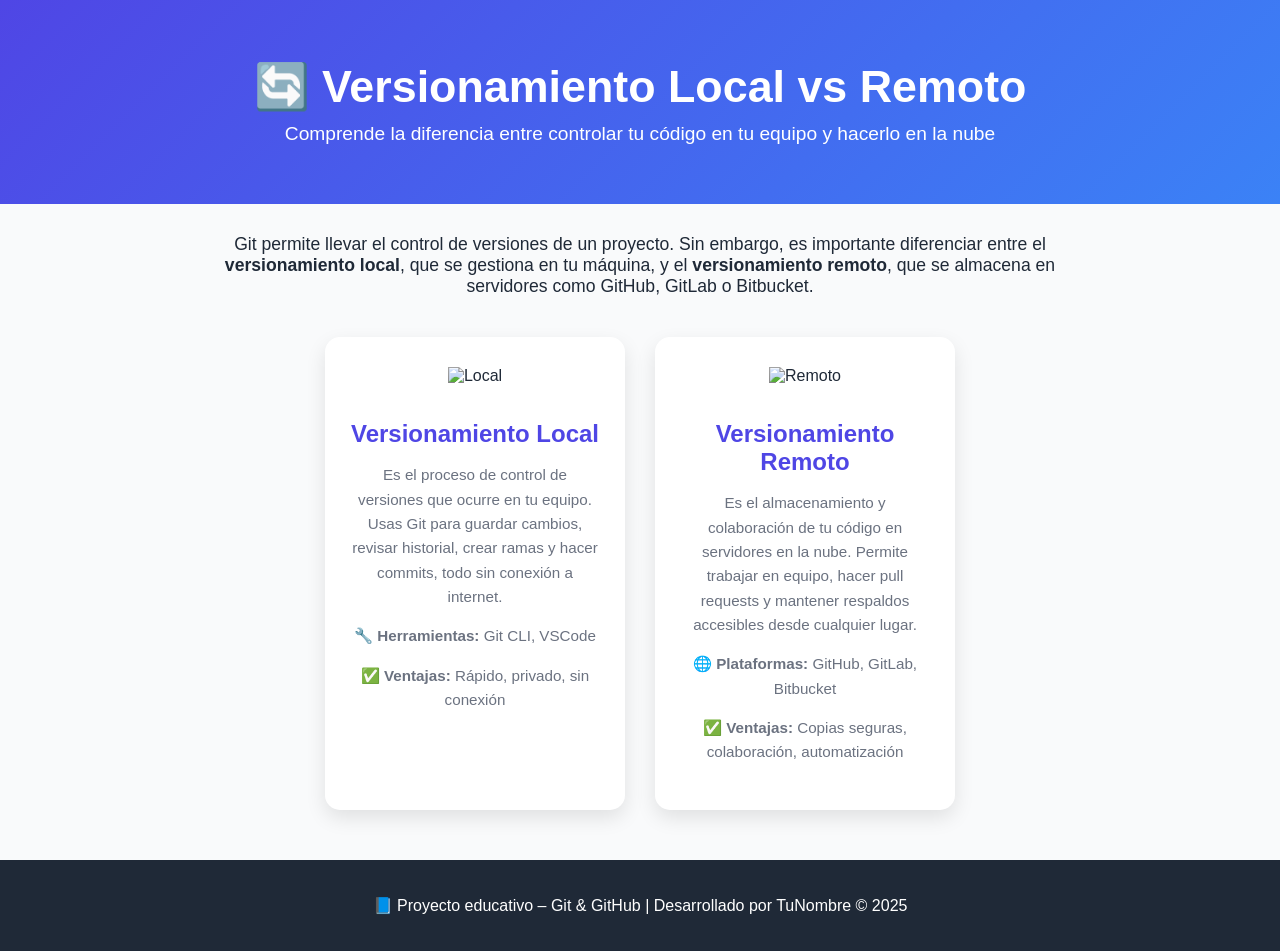
==== paginas/diferencias.html @ 28e16698 "creación página diferencias" ====
<!DOCTYPE html>
<html lang="es">
<head>
  <meta charset="UTF-8" />
  <meta name="viewport" content="width=device-width, initial-scale=1.0"/>
  <title>Versionamiento Local vs Remoto</title>
  <link rel="stylesheet" href="/css/diferencias.css" />
</head>
<body>

<header>
  <h1>🔄 Versionamiento Local vs Remoto</h1>
  <p>Comprende la diferencia entre controlar tu código en tu equipo y hacerlo en la nube</p>
</header>

<section class="intro">
  Git permite llevar el control de versiones de un proyecto. Sin embargo, es importante diferenciar entre el <strong>versionamiento local</strong>, que se gestiona en tu máquina, y el <strong>versionamiento remoto</strong>, que se almacena en servidores como GitHub, GitLab o Bitbucket.
</section>

<section class="cards">
  <div class="card">
    <img src="/img/trabajo-remoto.gif" alt="Local">
    <h2>Versionamiento Local</h2>
    <p>
      Es el proceso de control de versiones que ocurre en tu equipo. Usas Git para guardar cambios, revisar historial, crear ramas y hacer commits, todo sin conexión a internet.
    </p>
    <p><strong>🔧 Herramientas:</strong> Git CLI, VSCode</p>
    <p><strong>✅ Ventajas:</strong> Rápido, privado, sin conexión</p>
  </div>

  <div class="card">
    <img src="/img/trabajo-remoto.gif" alt="Remoto">
    <h2>Versionamiento Remoto</h2>
    <p>
      Es el almacenamiento y colaboración de tu código en servidores en la nube. Permite trabajar en equipo, hacer pull requests y mantener respaldos accesibles desde cualquier lugar.
    </p>
    <p><strong>🌐 Plataformas:</strong> GitHub, GitLab, Bitbucket</p>
    <p><strong>✅ Ventajas:</strong> Copias seguras, colaboración, automatización</p>
  </div>
</section>

<footer>
  <p>📘 Proyecto educativo – Git & GitHub | Desarrollado por TuNombre © 2025</p>
</footer>

</body>
</html>
---- css/diferencias.css ----
:root {
  --primary: #1f2937;
  --accent: #4f46e5;
  --bg: #f9fafb;
  --white: #fff;
  --gray: #6b7280;
  --shadow: rgba(0, 0, 0, 0.1);
}

* {
  box-sizing: border-box;
}

body {
  margin: 0;
  font-family: 'Segoe UI', sans-serif;
  background-color: var(--bg);
  color: var(--primary);
  overflow-x: hidden;
}

header {
  background: linear-gradient(135deg, var(--accent), #3b82f6);
  color: var(--white);
  text-align: center;
  padding: 60px 20px 40px;
  animation: fadeInDown 1s ease-out forwards;
}

header h1 {
  font-size: 2.8rem;
  margin: 0;
}

header p {
  margin-top: 10px;
  font-size: 1.2rem;
}

.intro {
  max-width: 900px;
  margin: 30px auto;
  padding: 0 20px;
  text-align: center;
  font-size: 1.1rem;
  opacity: 0;
  transform: translateY(30px);
  animation: fadeInUp 1s ease forwards;
  animation-delay: 0.5s;
}

.cards {
  display: flex;
  flex-wrap: wrap;
  justify-content: center;
  gap: 30px;
  max-width: 1200px;
  margin: 40px auto;
  padding: 0 20px;
}

.card {
  background: var(--white);
  border-radius: 15px;
  box-shadow: 0 8px 20px var(--shadow);
  padding: 30px 25px;
  width: 300px;
  transition: transform 0.3s ease, box-shadow 0.3s ease;
  cursor: pointer;
  text-align: center;
  opacity: 0;
  transform: translateY(40px);
  animation: fadeInUp 1s ease forwards;
}

.card:nth-child(1) {
  animation-delay: 0.8s;
}

.card:nth-child(2) {
  animation-delay: 1.1s;
}

.card:hover {
  transform: translateY(-10px) scale(1.03);
  box-shadow: 0 12px 24px rgba(0, 0, 0, 0.15);
}

.card img {
  width: 60px;
  margin-bottom: 15px;
}

.card h2 {
  font-size: 1.5rem;
  margin-bottom: 10px;
  color: var(--accent);
}

.card p {
  font-size: 0.95rem;
  color: var(--gray);
  line-height: 1.6;
}

footer {
  background: #1f2937;
  color: white;
  text-align: center;
  padding: 20px;
  margin-top: 50px;
  animation: fadeIn 2s ease forwards;
}

@keyframes fadeInUp {
  from {
    opacity: 0;
    transform: translateY(40px);
  }
  to {
    opacity: 1;
    transform: translateY(0);
  }
}

@keyframes fadeInDown {
  from {
    opacity: 0;
    transform: translateY(-30px);
  }
  to {
    opacity: 1;
    transform: translateY(0);
  }
}

@keyframes fadeIn {
  from {
    opacity: 0;
  }
  to {
    opacity: 1;
  }
}

@media (max-width: 700px) {
  .card {
    width: 90%;
  }

  header h1 {
    font-size: 2.2rem;
  }
}
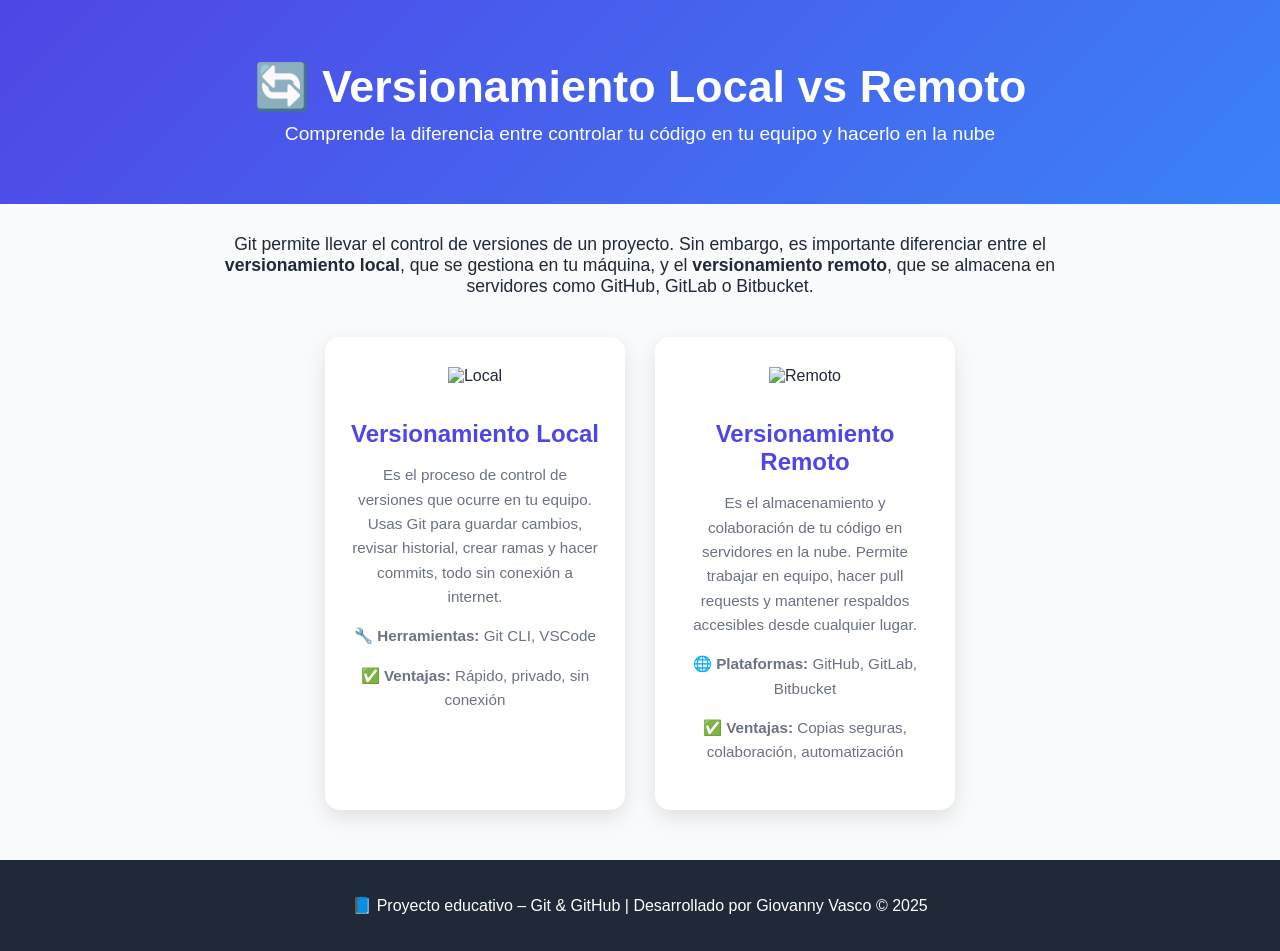
==== commit 16fe1227: "creación página herramientas de desarrollo" ====
--- a/paginas/diferencias.html
+++ b/paginas/diferencias.html
@@ -19,7 +19,7 @@
 
 <section class="cards">
   <div class="card">
-    <img src="/img/trabajo-remoto.gif" alt="Local">
+    <img src="/img/computadora.gif" alt="Local">
     <h2>Versionamiento Local</h2>
     <p>
       Es el proceso de control de versiones que ocurre en tu equipo. Usas Git para guardar cambios, revisar historial, crear ramas y hacer commits, todo sin conexión a internet.
@@ -40,7 +40,7 @@
 </section>
 
 <footer>
-  <p>📘 Proyecto educativo – Git & GitHub | Desarrollado por TuNombre © 2025</p>
+  <p>📘 Proyecto educativo – Git & GitHub | Desarrollado por Giovanny Vasco © 2025</p>
 </footer>
 
 </body>
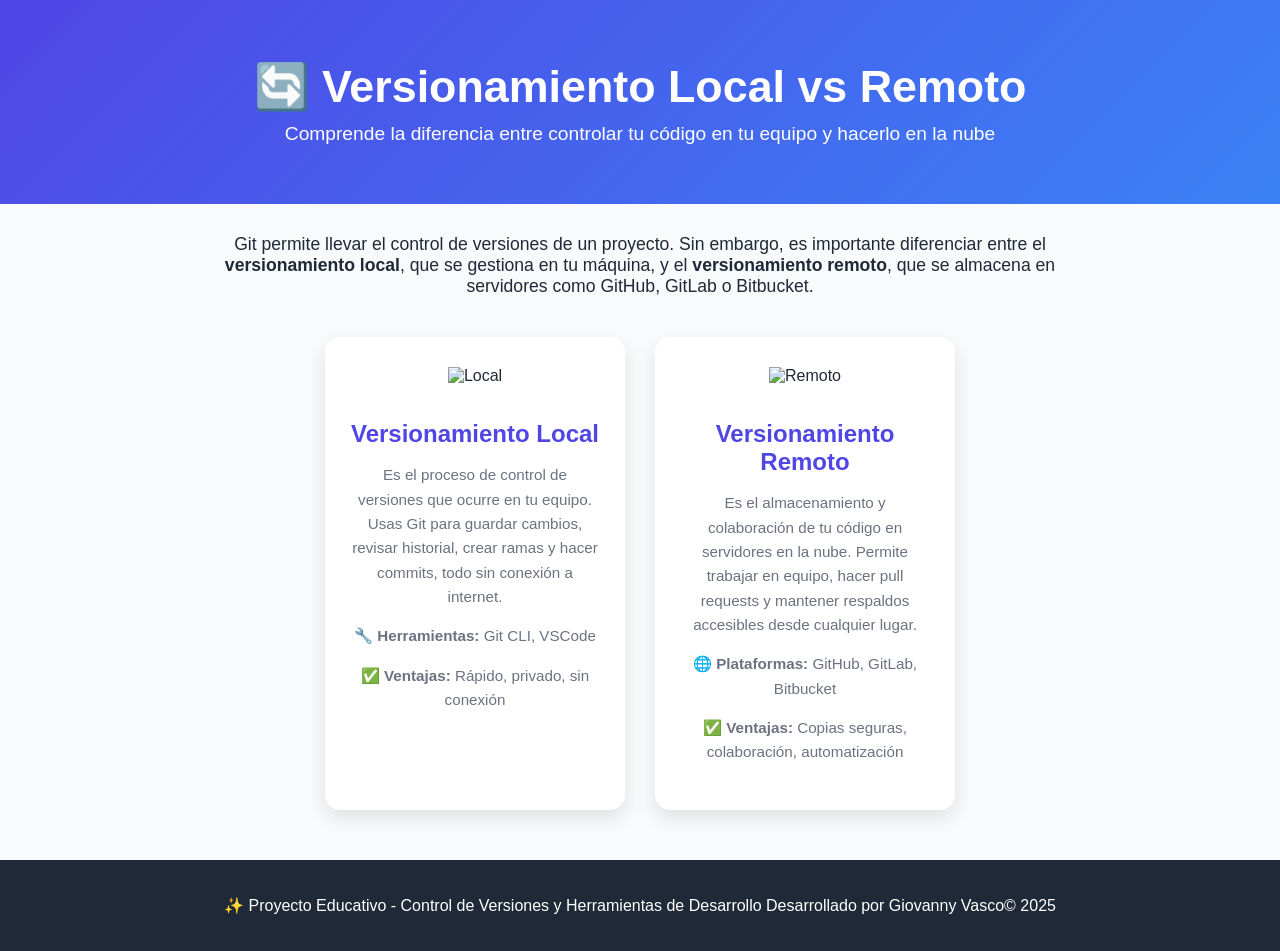
==== commit 4e699672: "creación página herramientas de versionamiento" ====
--- a/paginas/diferencias.html
+++ b/paginas/diferencias.html
@@ -40,7 +40,7 @@
 </section>
 
 <footer>
-  <p>📘 Proyecto educativo – Git & GitHub | Desarrollado por Giovanny Vasco © 2025</p>
+  <p>✨ Proyecto Educativo - Control de Versiones y Herramientas de Desarrollo Desarrollado por Giovanny Vasco© 2025</p>
 </footer>
 
 </body>
